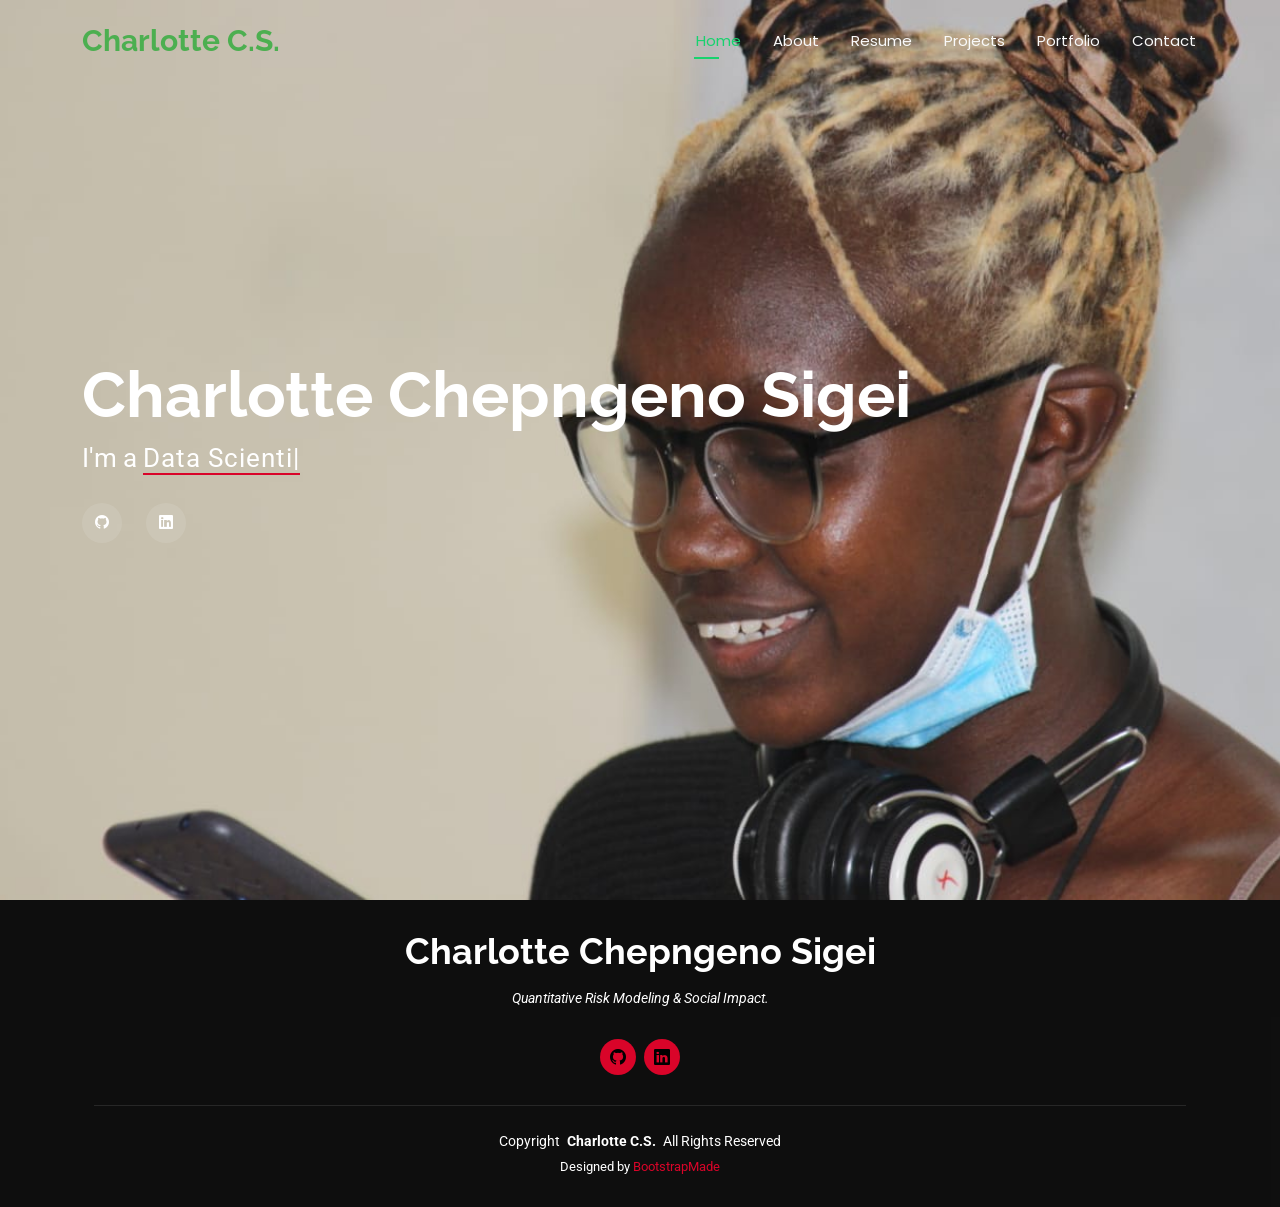
==== index.html @ 88899342 "Final portfolio deployment" ====
<!DOCTYPE html>
<html lang="en">

<head>
  <meta charset="utf-8">
  <meta content="width=device-width, initial-scale=1.0" name="viewport">
  <title>Charlotte Chepngeno Sigei - Portfolio</title>
  <meta name="description" content="Portfolio of Charlotte Chepngeno Sigei. Quantitative Risk Modeling and Social Impact.">
  <meta name="keywords" content="Data Scientist, Quantitative Risk Analyst, Actuarial Professional, AIMS, Machine Learning">

  <link href="assets/img/favicon.png" rel="icon">
  <link href="assets/img/apple-touch-icon.png" rel="apple-touch-icon">

  <link href="https://fonts.googleapis.com" rel="preconnect">
  <link href="https://fonts.gstatic.com" rel="preconnect" crossorigin>
  <link href="https://fonts.googleapis.com/css2?family=Roboto:ital,wght@0,100;0,300;0,400;0,500;0,700;0,900;1,100;1,300;1,400;1,500;1,700;1,900&family=Poppins:ital,wght@0,100;0,200;0,300;0,400;0,500;0,600;0,700;0,800;0,900;1,100;1,200;1,300;1,400;1,500;1,600;1,700;1,800;1,900&family=Raleway:ital,wght@0,100;0,200;0,300;0,400;0,500;0,600;0,700;0,800;0,900;1,100;1,200;1,300;1,400;1,500;1,600;1,700;1,800;1,900&display=swap" rel="stylesheet">

  <link href="assets/vendor/bootstrap/css/bootstrap.min.css" rel="stylesheet">
  <link href="assets/vendor/bootstrap-icons/bootstrap-icons.css" rel="stylesheet">
  <link href="assets/vendor/aos/aos.css" rel="stylesheet">
  <link href="assets/vendor/swiper/swiper-bundle.min.css" rel="stylesheet">
  <link href="assets/vendor/glightbox/css/glightbox.min.css" rel="stylesheet">

  <link href="assets/css/main.css" rel="stylesheet">
</head>

<body class="index-page">

  <header id="header" class="header d-flex align-items-center fixed-top">
    <div class="container-fluid container-xl position-relative d-flex align-items-center justify-content-between">

      <a href="index.html" class="logo d-flex align-items-center">
        <h1 class="sitename">Charlotte C.S.</h1>
      </a>

      <nav id="navmenu" class="navmenu">
        <ul>
          <li><a href="index.html" class="active">Home</a></li>
          <li><a href="about.html">About</a></li>
          <li><a href="resume.html">Resume</a></li>
          <li><a href="services.html">Projects</a></li>
          <li><a href="portfolio.html">Portfolio</a></li>
          <li><a href="contact.html">Contact</a></li>
        </ul>
        <i class="mobile-nav-toggle d-xl-none bi bi-list"></i>
      </nav>

    </div>
  </header>

  <main class="main">

    <section id="hero" class="hero section dark-background">

      <img src="assets/img/her.jpeg" alt="Charlotte Chepngeno Sigei" data-aos="fade-in">

      <div class="container" data-aos="zoom-out" data-aos-delay="100">
        <h2>Charlotte Chepngeno Sigei</h2>
        <p>I'm a <span class="typed" data-typed-items="Data Scientist, Quantitative Risk Analyst, Actuarial Professional, AIMS Scholar"></span><span class="typed-cursor typed-cursor--blink"></span></p>
        <div class="social-links">
          <a href="https://github.com/Ccspoet" target="_blank"><i class="bi bi-github"></i></a>
          <a href="https://www.linkedin.com/in/charlotte-sigey-aa377a254/" target="_blank"><i class="bi bi-linkedin"></i></a>
        </div>
      </div>

    </section></main>

  <footer id="footer" class="footer dark-background">
    <div class="container">
      <h3 class="sitename">Charlotte Chepngeno Sigei</h3>
      <p>Quantitative Risk Modeling & Social Impact.</p>
      <div class="social-links d-flex justify-content-center">
        <a href="https://github.com/Ccspoet" target="_blank"><i class="bi bi-github"></i></a>
        <a href="https://www.linkedin.com/in/charlotte-sigey-aa377a254/" target="_blank"><i class="bi bi-linkedin"></i></a>
      </div>
      <div class="container">
        <div class="copyright">
          <span>Copyright</span> <strong class="px-1 sitename">Charlotte C.S.</strong> <span>All Rights Reserved</span>
        </div>
        <div class="credits">
          Designed by <a href="https://bootstrapmade.com/">BootstrapMade</a>
        </div>
      </div>
    </div>
  </footer>

  <a href="#" id="scroll-top" class="scroll-top d-flex align-items-center justify-content-center"><i class="bi bi-arrow-up-short"></i></a>

  <div id="preloader"></div>

  <script src="assets/vendor/bootstrap/js/bootstrap.bundle.min.js"></script>
  <script src="assets/vendor/php-email-form/validate.js"></script>
  <script src="assets/vendor/aos/aos.js"></script>
  <script src="assets/vendor/typed.js/typed.umd.js"></script>
  <script src="assets/vendor/purecounter/purecounter_vanilla.js"></script>
  <script src="assets/vendor/waypoints/noframework.waypoints.js"></script>
  <script src="assets/vendor/swiper/swiper-bundle.min.js"></script>
  <script src="assets/vendor/glightbox/js/glightbox.min.js"></script>
  <script src="assets/vendor/imagesloaded/imagesloaded.pkgd.min.js"></script>
  <script src="assets/vendor/isotope-layout/isotope.pkgd.min.js"></script>

  <script src="assets/js/main.js"></script>

</body>

</html>
---- assets/css/main.css ----
/**
* Template Name: Personal
* Template URL: https://bootstrapmade.com/personal-free-resume-bootstrap-template/
* Updated: Mar 05 2025 with Bootstrap v5.3.3
* Author: BootstrapMade.com
* License: https://bootstrapmade.com/license/
*/

/*--------------------------------------------------------------
# Font & Color Variables
# Help: https://bootstrapmade.com/color-system/
--------------------------------------------------------------*/
/* Fonts */
:root {
  --default-font: "Roboto",  system-ui, -apple-system, "Segoe UI", Roboto, "Helvetica Neue", Arial, "Noto Sans", "Liberation Sans", sans-serif, "Apple Color Emoji", "Segoe UI Emoji", "Segoe UI Symbol", "Noto Color Emoji";
  --heading-font: "Raleway",  sans-serif;
  --nav-font: "Poppins",  sans-serif;
}

/* Global Colors - The following color variables are used throughout the website. Updating them here will change the color scheme of the entire website */
:root { 
  --background-color: #000000; /* Black: Deep background for the entire site */
  --default-color: #cccccc; /* Light Grey: Crisp, readable paragraph text */
  --heading-color: #4caf50; /* Green: Vibrant titles and subheadings */
  --accent-color: #d90429; /* Red: High-energy color for links, icons, and buttons */
  --surface-color: #3e2723; /* Dark Brown: Earthy background for boxed elements and cards */
  --contrast-color: #000000; /* Black: Ensures text inside your red buttons is readable */
}

/* Nav Menu Colors - The following color variables are used specifically for the navigation menu. They are separate from the global colors to allow for more customization options */
:root {
  --nav-color: #fafafa;  /* The default color of the main navmenu links */
  --nav-hover-color: #18d26e; /* Applied to main navmenu links when they are hovered over or active */
  --nav-mobile-background-color: #1a1a1a; /* Used as the background color for mobile navigation menu */
  --nav-dropdown-background-color: #1a1a1a; /* Used as the background color for dropdown items that appear when hovering over primary navigation items */
  --nav-dropdown-color: #fafafa; /* Used for navigation links of the dropdown items in the navigation menu. */
  --nav-dropdown-hover-color: #18d26e; /* Similar to --nav-hover-color, this color is applied to dropdown navigation links when they are hovered over. */
}

/* Color Presets - These classes override global colors when applied to any section or element, providing reuse of the sam color scheme. */

.light-background {
  --background-color: #1a1a1a;
  --surface-color: #343434;
}

.dark-background {
  --background-color: rgba(15, 15, 15, 0.975);
  --default-color: #ffffff;
  --heading-color: #ffffff;
  --surface-color: #292929f9;
  --contrast-color: #000000;
}

/* Smooth scroll */
:root {
  scroll-behavior: smooth;
}

/*--------------------------------------------------------------
# General Styling & Shared Classes
--------------------------------------------------------------*/
body {
  color: var(--default-color);
  background-color: var(--background-color);
  font-family: var(--default-font);
}

a {
  color: var(--accent-color);
  text-decoration: none;
  transition: 0.3s;
}

a:hover {
  color: color-mix(in srgb, var(--accent-color), transparent 25%);
  text-decoration: none;
}

h1,
h2,
h3,
h4,
h5,
h6 {
  color: var(--heading-color);
  font-family: var(--heading-font);
}

/* PHP Email Form Messages
------------------------------*/
.php-email-form .error-message {
  display: none;
  background: #df1529;
  color: #ffffff;
  text-align: left;
  padding: 15px;
  margin-bottom: 24px;
  font-weight: 600;
}

.php-email-form .sent-message {
  display: none;
  color: #ffffff;
  background: #059652;
  text-align: center;
  padding: 15px;
  margin-bottom: 24px;
  font-weight: 600;
}

.php-email-form .loading {
  display: none;
  background: var(--surface-color);
  text-align: center;
  padding: 15px;
  margin-bottom: 24px;
}

.php-email-form .loading:before {
  content: "";
  display: inline-block;
  border-radius: 50%;
  width: 24px;
  height: 24px;
  margin: 0 10px -6px 0;
  border: 3px solid var(--accent-color);
  border-top-color: var(--surface-color);
  animation: php-email-form-loading 1s linear infinite;
}

@keyframes php-email-form-loading {
  0% {
    transform: rotate(0deg);
  }

  100% {
    transform: rotate(360deg);
  }
}

/*--------------------------------------------------------------
# Global Header
--------------------------------------------------------------*/
.header {
  --background-color: rgba(0, 0, 0, 0);
  color: var(--default-color);
  background-color: var(--background-color);
  padding: 15px 0;
  transition: all 0.5s;
  z-index: 997;
}

.header .logo {
  line-height: 1;
}

.header .logo img {
  max-height: 32px;
  margin-right: 8px;
}

.header .logo h1 {
  font-size: 30px;
  margin: 0;
  font-weight: 700;
  color: var(--heading-color);
}

.scrolled .header {
  box-shadow: 0px 0 18px rgba(0, 0, 0, 0.1);
}

/* Global Header on Scroll
------------------------------*/
.scrolled .header {
  --background-color: rgba(0, 0, 0, 0.8);
}

/*--------------------------------------------------------------
# Navigation Menu
--------------------------------------------------------------*/
/* Desktop Navigation */
@media (min-width: 1200px) {
  .navmenu {
    padding: 0;
  }

  .navmenu ul {
    margin: 0;
    padding: 0;
    display: flex;
    list-style: none;
    align-items: center;
  }

  .navmenu li {
    position: relative;
  }

  .navmenu>ul>li {
    white-space: nowrap;
    padding: 15px 14px;
  }

  .navmenu>ul>li:last-child {
    padding-right: 0;
  }

  .navmenu a,
  .navmenu a:focus {
    color: var(--nav-color);
    font-size: 15px;
    padding: 0 2px;
    font-family: var(--nav-font);
    font-weight: 400;
    display: flex;
    align-items: center;
    justify-content: space-between;
    white-space: nowrap;
    transition: 0.3s;
    position: relative;
  }

  .navmenu a i,
  .navmenu a:focus i {
    font-size: 12px;
    line-height: 0;
    margin-left: 5px;
    transition: 0.3s;
  }

  .navmenu>ul>li>a:before {
    content: "";
    position: absolute;
    height: 2px;
    bottom: -6px;
    left: 0;
    background-color: var(--nav-hover-color);
    visibility: hidden;
    width: 0px;
    transition: all 0.3s ease-in-out 0s;
  }

  .navmenu a:hover:before,
  .navmenu li:hover>a:before,
  .navmenu .active:before {
    visibility: visible;
    width: 25px;
  }

  .navmenu li:hover>a,
  .navmenu .active,
  .navmenu .active:focus {
    color: var(--nav-hover-color);
  }

  .navmenu .dropdown ul {
    margin: 0;
    padding: 10px 0;
    background: var(--nav-dropdown-background-color);
    display: block;
    position: absolute;
    visibility: hidden;
    left: 14px;
    top: 130%;
    opacity: 0;
    transition: 0.3s;
    border-radius: 4px;
    z-index: 99;
    box-shadow: 0px 0px 30px rgba(0, 0, 0, 0.1);
  }

  .navmenu .dropdown ul li {
    min-width: 200px;
  }

  .navmenu .dropdown ul a {
    padding: 10px 20px;
    font-size: 15px;
    text-transform: none;
    color: var(--nav-dropdown-color);
  }

  .navmenu .dropdown ul a i {
    font-size: 12px;
  }

  .navmenu .dropdown ul a:hover,
  .navmenu .dropdown ul .active:hover,
  .navmenu .dropdown ul li:hover>a {
    color: var(--nav-dropdown-hover-color);
  }

  .navmenu .dropdown:hover>ul {
    opacity: 1;
    top: 100%;
    visibility: visible;
  }

  .navmenu .dropdown .dropdown ul {
    top: 0;
    left: -90%;
    visibility: hidden;
  }

  .navmenu .dropdown .dropdown:hover>ul {
    opacity: 1;
    top: 0;
    left: -100%;
    visibility: visible;
  }
}

/* Mobile Navigation */
@media (max-width: 1199px) {
  .mobile-nav-toggle {
    color: var(--nav-color);
    font-size: 28px;
    line-height: 0;
    margin-right: 10px;
    cursor: pointer;
    transition: color 0.3s;
  }

  .navmenu {
    padding: 0;
    z-index: 9997;
  }

  .navmenu ul {
    display: none;
    list-style: none;
    position: absolute;
    inset: 60px 20px 20px 20px;
    padding: 10px 0;
    margin: 0;
    border-radius: 6px;
    background-color: var(--nav-mobile-background-color);
    border: 1px solid color-mix(in srgb, var(--default-color), transparent 90%);
    box-shadow: none;
    overflow-y: auto;
    transition: 0.3s;
    z-index: 9998;
  }

  .navmenu a,
  .navmenu a:focus {
    color: var(--nav-dropdown-color);
    padding: 10px 20px;
    font-family: var(--nav-font);
    font-size: 17px;
    font-weight: 500;
    display: flex;
    align-items: center;
    justify-content: space-between;
    white-space: nowrap;
    transition: 0.3s;
  }

  .navmenu a i,
  .navmenu a:focus i {
    font-size: 12px;
    line-height: 0;
    margin-left: 5px;
    width: 30px;
    height: 30px;
    display: flex;
    align-items: center;
    justify-content: center;
    border-radius: 50%;
    transition: 0.3s;
    background-color: color-mix(in srgb, var(--accent-color), transparent 90%);
  }

  .navmenu a i:hover,
  .navmenu a:focus i:hover {
    background-color: var(--accent-color);
    color: var(--contrast-color);
  }

  .navmenu a:hover,
  .navmenu .active,
  .navmenu .active:focus {
    color: var(--nav-dropdown-hover-color);
  }

  .navmenu .active i,
  .navmenu .active:focus i {
    background-color: var(--accent-color);
    color: var(--contrast-color);
    transform: rotate(180deg);
  }

  .navmenu .dropdown ul {
    position: static;
    display: none;
    z-index: 99;
    padding: 10px 0;
    margin: 10px 20px;
    background-color: var(--nav-dropdown-background-color);
    transition: all 0.5s ease-in-out;
  }

  .navmenu .dropdown ul ul {
    background-color: rgba(33, 37, 41, 0.1);
  }

  .navmenu .dropdown>.dropdown-active {
    display: block;
    background-color: rgba(33, 37, 41, 0.03);
  }

  .mobile-nav-active {
    overflow: hidden;
  }

  .mobile-nav-active .mobile-nav-toggle {
    color: #fff;
    position: absolute;
    font-size: 32px;
    top: 15px;
    right: 15px;
    margin-right: 0;
    z-index: 9999;
  }

  .mobile-nav-active .navmenu {
    position: fixed;
    overflow: hidden;
    inset: 0;
    background: rgba(33, 37, 41, 0.8);
    transition: 0.3s;
  }

  .mobile-nav-active .navmenu>ul {
    display: block;
  }
}

/*--------------------------------------------------------------
# Global Footer
--------------------------------------------------------------*/
.footer {
  color: var(--default-color);
  background-color: var(--background-color);
  font-size: 14px;
  text-align: center;
  padding: 30px 0;
  position: relative;
}

.footer h3 {
  font-size: 36px;
  font-weight: 700;
  position: relative;
  padding: 0;
  margin: 0 0 15px 0;
}

.footer p {
  font-size: 15;
  font-style: italic;
  padding: 0;
  margin: 0 0 30px 0;
}

.footer .social-links {
  margin: 0 0 30px 0;
}

.footer .social-links a {
  font-size: 16px;
  display: flex;
  align-items: center;
  justify-content: center;
  background: var(--accent-color);
  color: var(--contrast-color);
  line-height: 1;
  margin: 0 4px;
  border-radius: 50%;
  text-align: center;
  width: 36px;
  height: 36px;
  transition: 0.3s;
}

.footer .social-links a:hover {
  background: color-mix(in srgb, var(--accent-color), transparent 20%);
  text-decoration: none;
}

.footer .copyright {
  padding-top: 25px;
  border-top: 1px solid color-mix(in srgb, var(--default-color), transparent 90%);
}

.footer .credits {
  font-size: 13px;
  padding-top: 5px;
}

/*--------------------------------------------------------------
# Preloader
--------------------------------------------------------------*/
#preloader {
  position: fixed;
  inset: 0;
  z-index: 999999;
  overflow: hidden;
  background: var(--background-color);
  transition: all 0.6s ease-out;
}

#preloader:before {
  content: "";
  position: fixed;
  top: calc(50% - 30px);
  left: calc(50% - 30px);
  border: 6px solid #ffffff;
  border-color: var(--accent-color) transparent var(--accent-color) transparent;
  border-radius: 50%;
  width: 60px;
  height: 60px;
  animation: animate-preloader 1.5s linear infinite;
}

@keyframes animate-preloader {
  0% {
    transform: rotate(0deg);
  }

  100% {
    transform: rotate(360deg);
  }
}

/*--------------------------------------------------------------
# Scroll Top Button
--------------------------------------------------------------*/
.scroll-top {
  position: fixed;
  visibility: hidden;
  opacity: 0;
  right: 15px;
  bottom: -15px;
  z-index: 99999;
  background-color: var(--accent-color);
  width: 44px;
  height: 44px;
  border-radius: 50px;
  transition: all 0.4s;
}

.scroll-top i {
  font-size: 24px;
  color: var(--contrast-color);
  line-height: 0;
}

.scroll-top:hover {
  background-color: color-mix(in srgb, var(--accent-color), transparent 20%);
  color: var(--contrast-color);
}

.scroll-top.active {
  visibility: visible;
  opacity: 1;
  bottom: 15px;
}

/*--------------------------------------------------------------
# Disable aos animation delay on mobile devices
--------------------------------------------------------------*/
@media screen and (max-width: 768px) {
  [data-aos-delay] {
    transition-delay: 0 !important;
  }
}

/*--------------------------------------------------------------
# Global Page Titles & Breadcrumbs
--------------------------------------------------------------*/
.page-title {
  color: var(--default-color);
  background-color: var(--background-color);
  position: relative;
}

.page-title .heading {
  padding: 160px 0 80px 0;
  border-top: 1px solid color-mix(in srgb, var(--default-color), transparent 90%);
}

.page-title .heading h1 {
  font-size: 38px;
  font-weight: 700;
}

.page-title nav {
  background-color: color-mix(in srgb, var(--default-color), transparent 90%);
  padding: 20px 0;
}

.page-title nav ol {
  display: flex;
  flex-wrap: wrap;
  list-style: none;
  margin: 0;
  font-size: 16px;
  font-weight: 600;
}

.page-title nav ol li+li {
  padding-left: 10px;
}

.page-title nav ol li+li::before {
  content: "/";
  display: inline-block;
  padding-right: 10px;
  color: color-mix(in srgb, var(--default-color), transparent 70%);
}

/*--------------------------------------------------------------
# Global Sections
--------------------------------------------------------------*/
section,
.section {
  color: var(--default-color);
  background-color: var(--background-color);
  padding: 60px 0;
  scroll-margin-top: 100px;
  overflow: clip;
}

@media (max-width: 1199px) {

  section,
  .section {
    scroll-margin-top: 66px;
  }
}

/*--------------------------------------------------------------
# Global Section Titles
--------------------------------------------------------------*/
.section-title {
  padding-bottom: 60px;
  position: relative;
}

.section-title h2 {
  font-size: 14px;
  font-weight: 500;
  padding: 0;
  line-height: 1px;
  margin: 0;
  letter-spacing: 1.5px;
  text-transform: uppercase;
  color: color-mix(in srgb, var(--default-color), transparent 50%);
  position: relative;
}

.section-title h2::after {
  content: "";
  width: 120px;
  height: 1px;
  display: inline-block;
  background: var(--accent-color);
  margin: 4px 10px;
}

.section-title div {
  color: var(--heading-color);
  margin: 0;
  margin: 0;
  font-size: 28px;
  font-weight: 700;
  text-transform: uppercase;
  font-family: var(--heading-font);
}

/*--------------------------------------------------------------
# Hero Section
--------------------------------------------------------------*/
.hero {
  width: 100%;
  min-height: 100vh;
  position: relative;
  padding: 80px 0;
  display: flex;
  align-items: center;
  justify-content: center;
}

.hero img {
  position: absolute;
  inset: 0;
  display: block;
  width: 100%;
  height: 100%;
  object-fit: cover;
  z-index: 1;
}

.hero .container {
  position: relative;
  z-index: 3;
}

.hero h2 {
  margin: 0;
  font-size: 64px;
  font-weight: 700;
}

.hero p {
  margin: 5px 0 0 0;
  font-size: 26px;
}

.hero p span {
  letter-spacing: 1px;
  border-bottom: 2px solid var(--accent-color);
}

.hero .social-links {
  margin-top: 25px;
}

.hero .social-links a {
  background-color: color-mix(in srgb, var(--default-color), transparent 90%);
  color: var(--default-color);
  font-size: 14px;
  width: 40px;
  height: 40px;
  border-radius: 50px;
  display: inline-flex;
  align-items: center;
  justify-content: center;
  margin-right: 20px;
  transition: 0.3s;
}

.hero .social-links a:hover {
  background-color: var(--accent-color);
}

@media (max-width: 768px) {
  .hero h2 {
    font-size: 32px;
  }

  .hero p {
    font-size: 20px;
  }
}

/*--------------------------------------------------------------
# About Section
--------------------------------------------------------------*/
.about .content h2 {
  font-weight: 700;
  font-size: 24px;
}

.about .content ul {
  list-style: none;
  padding: 0;
}

.about .content ul li {
  margin-bottom: 20px;
  display: flex;
  align-items: center;
}

.about .content ul strong {
  margin-right: 10px;
}

.about .content ul i {
  font-size: 16px;
  margin-right: 5px;
  color: var(--accent-color);
  line-height: 0;
}

/*--------------------------------------------------------------
# Stats Section
--------------------------------------------------------------*/
.stats i {
  background-color: var(--surface-color);
  color: var(--accent-color);
  box-shadow: 0px 2px 25px rgba(0, 0, 0, 0.1);
  width: 54px;
  height: 54px;
  font-size: 24px;
  border-radius: 50px;
  border: 2px solid var(--background-color);
  display: inline-flex;
  align-items: center;
  justify-content: center;
  position: relative;
  z-index: 1;
}

.stats .stats-item {
  background-color: var(--surface-color);
  margin-top: -27px;
  padding: 30px 30px 25px 30px;
  width: 100%;
  position: relative;
  text-align: center;
  box-shadow: 0px 2px 35px rgba(0, 0, 0, 0.1);
  border-radius: 4px;
  z-index: 0;
}

.stats .stats-item span {
  font-size: 36px;
  display: block;
  font-weight: 700;
  color: color-mix(in srgb, var(--default-color), transparent 20%);
}

.stats .stats-item p {
  padding: 0;
  margin: 0;
  font-family: var(--heading-font);
  font-size: 16px;
}

/*--------------------------------------------------------------
# Skills Section
--------------------------------------------------------------*/
.skills .progress {
  height: 60px;
  display: block;
  background: none;
  border-radius: 0;
}

.skills .progress .skill {
  color: var(--heading-color);
  padding: 0;
  margin: 0 0 6px 0;
  text-transform: uppercase;
  display: block;
  font-weight: 600;
  font-family: var(--heading-font);
}

.skills .progress .skill .val {
  float: right;
  font-style: normal;
}

.skills .progress-bar-wrap {
  background: color-mix(in srgb, var(--default-color), transparent 90%);
  height: 10px;
}

.skills .progress-bar {
  width: 1px;
  height: 10px;
  transition: 0.9s;
  background-color: var(--accent-color);
}

/*--------------------------------------------------------------
# Interests Section
--------------------------------------------------------------*/
.interests .features-item {
  background-color: var(--surface-color);
  display: flex;
  align-items: center;
  padding: 20px;
  transition: 0.3s;
  border: 1px solid color-mix(in srgb, var(--default-color), transparent 90%);
  position: relative;
}

.interests .features-item i {
  font-size: 32px;
  padding-right: 10px;
  line-height: 0;
}

.interests .features-item h3 {
  font-weight: 700;
  margin: 0;
  padding: 0;
  line-height: 1;
  font-size: 16px;
}

.interests .features-item h3 a {
  color: var(--heading-color);
  transition: 0.3s;
}

.interests .features-item:hover {
  border-color: var(--accent-color);
}

.interests .features-item:hover h3 a {
  color: var(--accent-color);
}

/*--------------------------------------------------------------
# Testimonials Section
--------------------------------------------------------------*/
.testimonials .testimonials-carousel,
.testimonials .testimonials-slider {
  overflow: hidden;
}

.testimonials .testimonial-item {
  box-sizing: content-box;
  min-height: 320px;
}

.testimonials .testimonial-item .testimonial-img {
  width: 90px;
  border-radius: 50%;
  margin: -40px 0 0 40px;
  position: relative;
  z-index: 2;
  border: 6px solid var(--background-color);
}

.testimonials .testimonial-item h3 {
  font-size: 18px;
  font-weight: bold;
  margin: 10px 0 5px 45px;
}

.testimonials .testimonial-item h4 {
  font-size: 14px;
  color: color-mix(in srgb, var(--default-color), transparent 20%);
  margin: 0 0 0 45px;
}

.testimonials .testimonial-item .quote-icon-left,
.testimonials .testimonial-item .quote-icon-right {
  color: color-mix(in srgb, var(--accent-color), transparent 50%);
  font-size: 26px;
  line-height: 0;
}

.testimonials .testimonial-item .quote-icon-left {
  display: inline-block;
  left: -5px;
  position: relative;
}

.testimonials .testimonial-item .quote-icon-right {
  display: inline-block;
  right: -5px;
  position: relative;
  top: 10px;
  transform: scale(-1, -1);
}

.testimonials .testimonial-item p {
  font-style: italic;
  margin: 0 15px 0 15px;
  padding: 20px 20px 60px 20px;
  background: var(--surface-color);
  border-radius: 6px;
  position: relative;
  z-index: 1;
}

.testimonials .swiper-wrapper {
  height: auto;
}

.testimonials .swiper-pagination {
  margin-top: 20px;
  position: relative;
}

.testimonials .swiper-pagination .swiper-pagination-bullet {
  width: 12px;
  height: 12px;
  background-color: var(--background-color);
  opacity: 1;
  border: 1px solid var(--accent-color);
}

.testimonials .swiper-pagination .swiper-pagination-bullet-active {
  background-color: var(--accent-color);
}

/*--------------------------------------------------------------
# Resume Section
--------------------------------------------------------------*/
.resume .resume-title {
  color: var(--heading-color);
  font-size: 26px;
  font-weight: 700;
  margin-top: 20px;
  margin-bottom: 20px;
}

.resume .resume-item {
  padding: 0 0 20px 20px;
  margin-top: -2px;
  border-left: 2px solid var(--accent-color);
  position: relative;
}

.resume .resume-item h4 {
  line-height: 18px;
  font-size: 18px;
  font-weight: 600;
  text-transform: uppercase;
  color: color-mix(in srgb, var(--default-color), transparent 20%);
  margin-bottom: 10px;
}

.resume .resume-item h5 {
  font-size: 16px;
  padding: 5px 15px;
  display: inline-block;
  font-weight: 600;
  margin-bottom: 10px;
}

.resume .resume-item ul {
  padding-left: 20px;
}

.resume .resume-item ul li {
  padding-bottom: 10px;
}

.resume .resume-item:last-child {
  padding-bottom: 0;
}

.resume .resume-item::before {
  content: "";
  position: absolute;
  width: 16px;
  height: 16px;
  border-radius: 50px;
  left: -9px;
  top: 0;
  background: var(--background-color);
  border: 2px solid var(--accent-color);
}

/*--------------------------------------------------------------
# Services Section
--------------------------------------------------------------*/
.services .service-item {
  background-color: var(--surface-color);
  text-align: center;
  padding: 80px 20px;
  transition: all ease-in-out 0.3s;
  height: 100%;
}

.services .service-item .icon {
  margin: 0 auto;
  width: 64px;
  height: 64px;
  background: var(--accent-color);
  border-radius: 4px;
  display: flex;
  align-items: center;
  justify-content: center;
  margin-bottom: 20px;
  transition: 0.3s;
  transform-style: preserve-3d;
}

.services .service-item .icon i {
  color: var(--contrast-color);
  font-size: 28px;
  transition: ease-in-out 0.3s;
}

.services .service-item .icon::before {
  position: absolute;
  content: "";
  left: -8px;
  top: -8px;
  height: 100%;
  width: 100%;
  background: color-mix(in srgb, var(--accent-color), transparent 80%);
  border-radius: 5px;
  transition: all 0.3s ease-out 0s;
  transform: translateZ(-1px);
}

.services .service-item h3 {
  font-weight: 700;
  margin: 10px 0 15px 0;
  font-size: 22px;
}

.services .service-item p {
  line-height: 24px;
  font-size: 14px;
  margin-bottom: 0;
}

.services .service-item:hover {
  background: var(--accent-color);
  border-color: var(--accent-color);
}

.services .service-item:hover .icon {
  background: var(--surface-color);
}

.services .service-item:hover .icon i {
  color: var(--accent-color);
}

.services .service-item:hover .icon::before {
  background: color-mix(in srgb, var(--background-color), transparent 70%);
}

.services .service-item:hover h3,
.services .service-item:hover p {
  color: var(--contrast-color);
}

/*--------------------------------------------------------------
# Service Details Section
--------------------------------------------------------------*/
.service-details .services-list {
  background-color: var(--surface-color);
  padding: 10px 30px;
  border: 1px solid color-mix(in srgb, var(--default-color), transparent 90%);
  margin-bottom: 20px;
}

.service-details .services-list a {
  display: block;
  line-height: 1;
  padding: 8px 0 8px 15px;
  border-left: 3px solid color-mix(in srgb, var(--default-color), transparent 70%);
  margin: 20px 0;
  color: color-mix(in srgb, var(--default-color), transparent 20%);
  transition: 0.3s;
}

.service-details .services-list a.active {
  color: var(--heading-color);
  font-weight: 700;
  border-color: var(--accent-color);
}

.service-details .services-list a:hover {
  border-color: var(--accent-color);
}

.service-details .services-img {
  margin-bottom: 20px;
}

.service-details h3 {
  font-size: 26px;
  font-weight: 700;
}

.service-details h4 {
  font-size: 20px;
  font-weight: 700;
}

.service-details p {
  font-size: 15px;
}

.service-details ul {
  list-style: none;
  padding: 0;
  font-size: 15px;
}

.service-details ul li {
  padding: 5px 0;
  display: flex;
  align-items: center;
}

.service-details ul i {
  font-size: 20px;
  margin-right: 8px;
  color: var(--accent-color);
}

/*--------------------------------------------------------------
# Portfolio Section
--------------------------------------------------------------*/
.portfolio .portfolio-filters {
  padding: 0;
  margin: 0 auto 20px auto;
  list-style: none;
  text-align: center;
}

.portfolio .portfolio-filters li {
  cursor: pointer;
  display: inline-block;
  padding: 0;
  font-size: 18px;
  font-weight: 500;
  margin: 0 10px;
  line-height: 1;
  margin-bottom: 5px;
  transition: all 0.3s ease-in-out;
}

.portfolio .portfolio-filters li:hover,
.portfolio .portfolio-filters li.filter-active {
  color: var(--accent-color);
}

.portfolio .portfolio-filters li:first-child {
  margin-left: 0;
}

.portfolio .portfolio-filters li:last-child {
  margin-right: 0;
}

@media (max-width: 575px) {
  .portfolio .portfolio-filters li {
    font-size: 14px;
    margin: 0 5px;
  }
}

.portfolio .portfolio-content {
  position: relative;
  overflow: hidden;
}

.portfolio .portfolio-content img {
  transition: 0.3s;
}

.portfolio .portfolio-content .portfolio-info {
  opacity: 0;
  position: absolute;
  inset: 0;
  z-index: 3;
  transition: all ease-in-out 0.3s;
  background: rgba(0, 0, 0, 0.6);
  padding: 15px;
}

.portfolio .portfolio-content .portfolio-info h4 {
  font-size: 14px;
  padding: 5px 10px;
  font-weight: 400;
  color: #ffffff;
  display: inline-block;
  background-color: var(--accent-color);
}

.portfolio .portfolio-content .portfolio-info p {
  position: absolute;
  bottom: 10px;
  text-align: center;
  display: inline-block;
  left: 0;
  right: 0;
  font-size: 16px;
  font-weight: 600;
  color: rgba(255, 255, 255, 0.8);
}

.portfolio .portfolio-content .portfolio-info .preview-link,
.portfolio .portfolio-content .portfolio-info .details-link {
  position: absolute;
  left: calc(50% - 40px);
  font-size: 26px;
  top: calc(50% - 14px);
  color: #fff;
  transition: 0.3s;
  line-height: 1.2;
}

.portfolio .portfolio-content .portfolio-info .preview-link:hover,
.portfolio .portfolio-content .portfolio-info .details-link:hover {
  color: var(--accent-color);
}

.portfolio .portfolio-content .portfolio-info .details-link {
  left: 50%;
  font-size: 34px;
  line-height: 0;
}

.portfolio .portfolio-content:hover .portfolio-info {
  opacity: 1;
}

.portfolio .portfolio-content:hover img {
  transform: scale(1.1);
}

/*--------------------------------------------------------------
# Portfolio Details Section
--------------------------------------------------------------*/
.portfolio-details .portfolio-details-slider img {
  width: 100%;
}

.portfolio-details .portfolio-details-slider .swiper-pagination {
  margin-top: 20px;
  position: relative;
}

.portfolio-details .portfolio-details-slider .swiper-pagination .swiper-pagination-bullet {
  width: 12px;
  height: 12px;
  background-color: color-mix(in srgb, var(--default-color), transparent 85%);
  opacity: 1;
}

.portfolio-details .portfolio-details-slider .swiper-pagination .swiper-pagination-bullet-active {
  background-color: var(--accent-color);
}

.portfolio-details .portfolio-info {
  background-color: var(--surface-color);
  padding: 30px;
  box-shadow: 0px 0 30px rgba(0, 0, 0, 0.1);
}

.portfolio-details .portfolio-info h3 {
  font-size: 22px;
  font-weight: 700;
  margin-bottom: 20px;
  padding-bottom: 20px;
  border-bottom: 1px solid color-mix(in srgb, var(--default-color), transparent 85%);
}

.portfolio-details .portfolio-info ul {
  list-style: none;
  padding: 0;
  font-size: 15px;
}

.portfolio-details .portfolio-info ul li+li {
  margin-top: 10px;
}

.portfolio-details .portfolio-description {
  padding-top: 30px;
}

.portfolio-details .portfolio-description h2 {
  font-size: 26px;
  font-weight: 700;
  margin-bottom: 20px;
}

.portfolio-details .portfolio-description p {
  padding: 0;
  color: color-mix(in srgb, var(--default-color), transparent 30%);
}

/*--------------------------------------------------------------
# Starter Section Section
--------------------------------------------------------------*/
.starter-section {
  /* Add your styles here */
}

/*--------------------------------------------------------------
# Contact Section
--------------------------------------------------------------*/
.contact .info-item {
  box-shadow: 0px 0px 20px rgba(0, 0, 0, 0.1);
  padding: 20px 30px;
}

.contact .info-item .icon {
  color: var(--contrast-color);
  background-color: var(--accent-color);
  width: 56px;
  height: 56px;
  font-size: 24px;
  display: flex;
  justify-content: center;
  align-items: center;
  transition: all 0.3s ease-in-out;
  border-radius: 50%;
  margin-right: 15px;
}

.contact .info-item h3 {
  font-size: 18px;
  font-weight: 700;
  margin: 0 0 2px 0;
}

.contact .info-item p {
  padding: 0;
  margin-bottom: 0;
  font-size: 14px;
}

.contact .info-item .social-links a {
  font-size: 24px;
  display: inline-block;
  line-height: 1;
  margin: 4px 6px 0 0;
  transition: 0.3s;
  color: color-mix(in srgb, var(--default-color), transparent 50%);
}

.contact .info-item .social-links a:hover {
  color: var(--accent-color);
}

.contact .php-email-form {
  box-shadow: 0px 0px 20px rgba(0, 0, 0, 0.1);
  padding: 30px;
  margin-top: 30px;
}

@media (max-width: 575px) {
  .contact .php-email-form {
    padding: 20px;
  }
}

.contact .php-email-form input[type=text],
.contact .php-email-form input[type=email],
.contact .php-email-form textarea {
  color: var(--default-color);
  background-color: color-mix(in srgb, var(--background-color), transparent 50%);
  border-color: color-mix(in srgb, var(--default-color), transparent 80%);
  font-size: 14px;
  padding: 10px 15px;
  box-shadow: none;
  border-radius: 0;
}

.contact .php-email-form input[type=text]:focus,
.contact .php-email-form input[type=email]:focus,
.contact .php-email-form textarea:focus {
  border-color: var(--accent-color);
}

.contact .php-email-form input[type=text]::placeholder,
.contact .php-email-form input[type=email]::placeholder,
.contact .php-email-form textarea::placeholder {
  color: color-mix(in srgb, var(--default-color), transparent 70%);
}

.contact .php-email-form button[type=submit] {
  color: var(--contrast-color);
  background: var(--accent-color);
  border: 0;
  padding: 10px 30px;
  transition: 0.4s;
  border-radius: 50px;
}

.contact .php-email-form button[type=submit]:hover {
  background: color-mix(in srgb, var(--accent-color), transparent 20%);
}
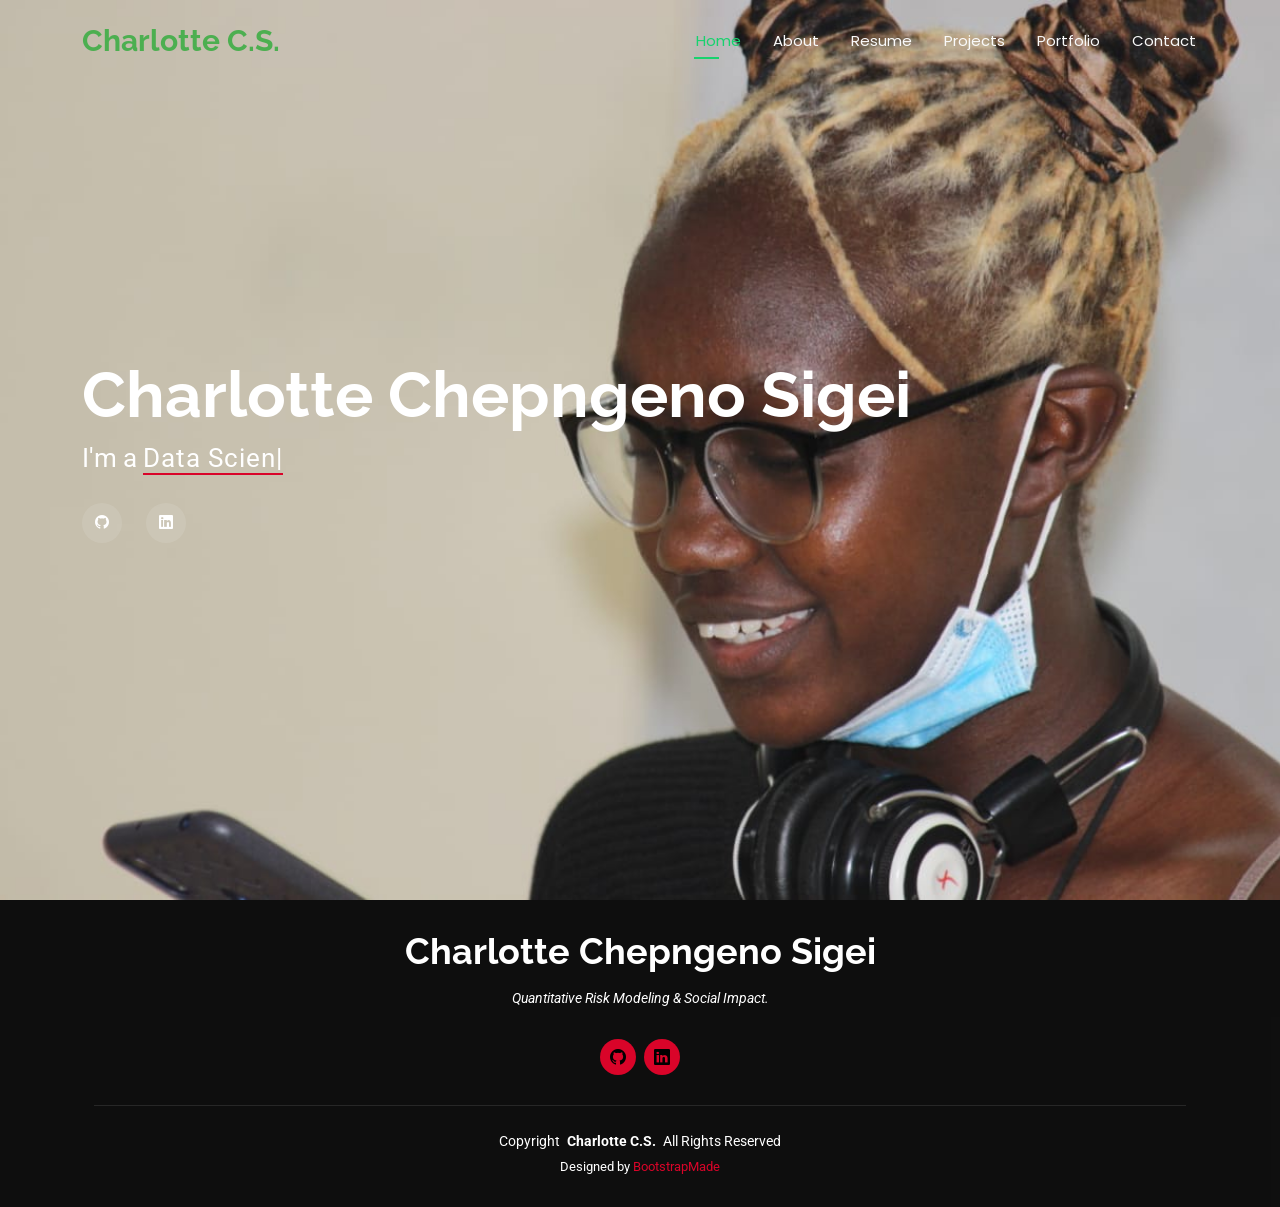
==== commit 500a80e9: "Final portfolio layout and CV updates" ====
--- a/index.html
+++ b/index.html
@@ -56,7 +56,7 @@
 
       <div class="container" data-aos="zoom-out" data-aos-delay="100">
         <h2>Charlotte Chepngeno Sigei</h2>
-        <p>I'm a <span class="typed" data-typed-items="Data Scientist, Quantitative Risk Analyst, Actuarial Professional, AIMS Scholar"></span><span class="typed-cursor typed-cursor--blink"></span></p>
+        <p>I'm a <span class="typed" data-typed-items="Data Scientist, Quantitative Risk Analyst, Professional Actuary, Masters AIMS Scholar, Poet, Dreamer"></span><span class="typed-cursor typed-cursor--blink"></span></p>
         <div class="social-links">
           <a href="https://github.com/Ccspoet" target="_blank"><i class="bi bi-github"></i></a>
           <a href="https://www.linkedin.com/in/charlotte-sigey-aa377a254/" target="_blank"><i class="bi bi-linkedin"></i></a>
